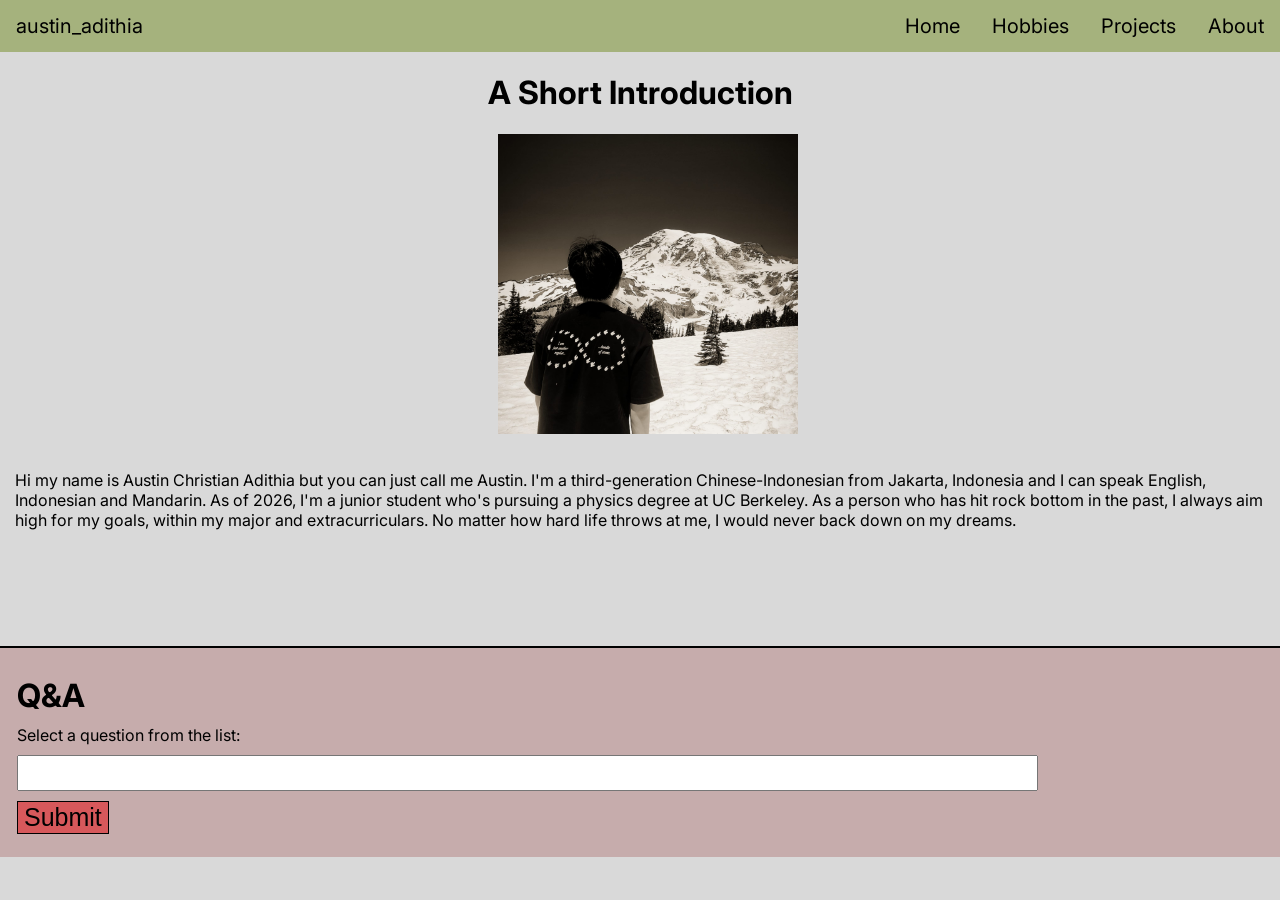
==== about.html @ 789e244f "first commit" ====
<!DOCTYPE html>
<html lang="en">
<head>
    <meta charset="UTF-8">
    <meta name="viewport" content="width=device-width, initial-scale=1.0">
    <title>Depressed Chindo | About</title>
    <link rel="stylesheet" href="style.css">
    <link href='https://fonts.googleapis.com/css?family=Inter' rel='stylesheet'>
    <style>
        body {
            font-family: 'Inter';
            background-color: #d9d9d9;
        }
        #short_introduction {
            display: grid;
            margin-top: 10px;
            width: 100%;
            margin-bottom: 40px;
            align-items: center;
            justify-content: center;
        }

        #short_introduction img {
            margin-left: 15px;
            width: 300px;
            justify-self: center;
        }

        #short_introduction p {
            margin-left: 15px;
            margin-right: 15px;
            
        }
        #q_a {
            border-top: 2px solid black;
            background-color: #c6acac;
            padding: 7px;
            
        }
        #q_a h1 {
            
            margin-left: 10px;
            margin-bottom: 10px;
        }
        #q_a div {
            
            width: 100%;
        }
        #q_a div form {
            margin-left: 10px;
            width: 80%;
        }
        #q_a div form label {
            margin-bottom: 10px;
            width: 50%;
        }

        #question {
            margin-top: 10px;
            margin-bottom: 10px;
            height: 30px;
            width: 100%;
        }
        #qa_submit {
            background-color: #d7585b;
            border: 1px solid black;
            color: black;
            font-size: 25px;
        }
        #qa_submit:hover {
            color: white;
            border: 1px solid white;
        }
        #qa p {
            float: right;
            margin: 0;
        }

        .faq_answer {
            margin-left: 10px;
        }
        
    </style>
    <script>
        document.addEventListener("DOMContentLoaded", () => {
            const question = document.getElementById("q");
            const physics_reason = document.getElementById("physics_reason");
            const religion = document.getElementById("religion");
            const food = document.getElementById("food");
            const year_programming = document.getElementById("year_programming");

           
        });
    </script>
</head>
<body>
    <nav id="nav_bar">
        <a href="index.html" class="left_link">austin_adithia</a>
        <a href="about.html" class="right_link">About</a>
        <a href="projects.html" class="right_link">Projects</a>
        <a href="hobbies.html" class="right_link">Hobbies</a>
        <a href="index.html" class="right_link">Home</a>
    </nav>
    <div>
        <h1 style="text-align: center;">A Short Introduction</h1>
    </div>
    <section id="short_introduction">
        <img src="img/austin_mtrainier.jpeg">
        <br>
        <p>Hi my name is Austin Christian Adithia but you can just call me Austin.
            I'm a third-generation Chinese-Indonesian from Jakarta, Indonesia and I can speak English, Indonesian and Mandarin.
            As of 2026, I'm a junior student who's pursuing a physics degree at UC Berkeley.
            As a person who has hit rock bottom in the past, I always aim high for my goals, within my major and extracurriculars.
            No matter how hard life throws at me, I would never back down on my dreams.
        </p>
    </section>
    <br><br><br>
    <div id="q_a">
        <h1>Q&A</h1>
        <div>
            <form id="q&aForm">
                <label for="question_guide" id="question_guide">Select a question from the list:</label>
                <br>
                <input list="questions" name="question" id="question">
                <datalist id="questions">
                    <option value="Why did I major in physics?">
                    <option value="What's my religion?">
                    <option value="What's my favorite food?">
                    <option value="When did I start learning programming?">
                </datalist>
                <br>
                <input type="submit" id="qa_submit">
            </form>
        </div>
        <!--Hidden Divs-->
    <div id="physics_reason" class="faq_answer">
        <p></p>
    </div> 
    <div id="religion" class="faq_answer">
        <p></p>
    </div>
    <div id="food" class="faq_answer"> 
        <p></p>
    </div>
    <div id="year_programming" class="faq_answer">
        <p></p>
    </div>

    <!--Hidden Divs ends here!!-->
    </div>

</body>
</html>
---- style.css ----
body {
    margin: 0;
}

#nav_bar {
    overflow: hidden;
    background-color: #a5b27d;
    width: 100%;
    margin: 0;
    padding: 0;
}

#nav_bar a {
    padding: 14px 16px;
    text-decoration: none;
    font-size: 20px;
    color: black;
    text-align: center;
    transition: 1s;
}

#nav_bar a:hover {
    background-color:#859066;
}

.left_link {
    float: left;
}

.right_link {
    float: right;
}
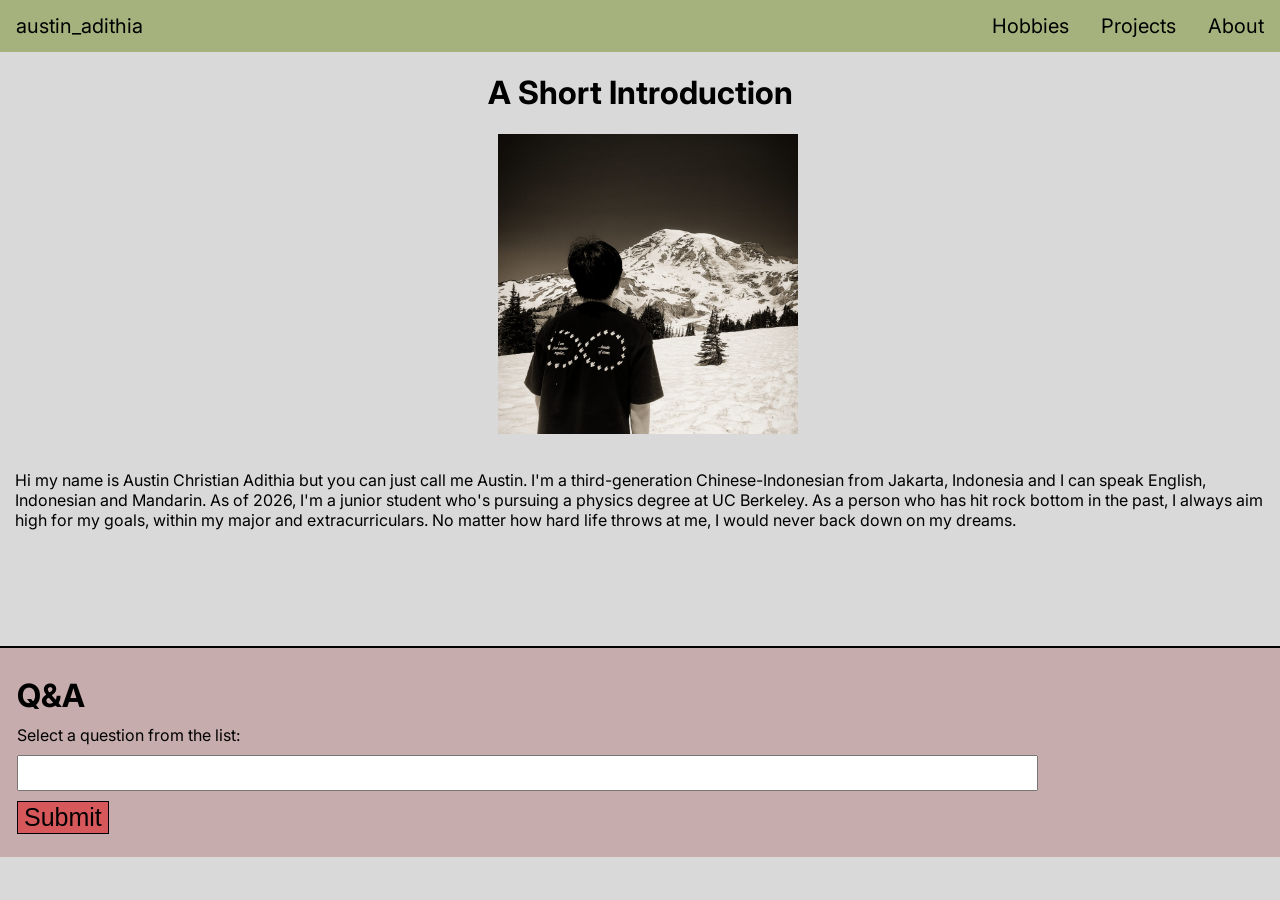
==== commit 35cf70fd: "second commit" ====
--- a/about.html
+++ b/about.html
@@ -99,7 +99,6 @@
         <a href="about.html" class="right_link">About</a>
         <a href="projects.html" class="right_link">Projects</a>
         <a href="hobbies.html" class="right_link">Hobbies</a>
-        <a href="index.html" class="right_link">Home</a>
     </nav>
     <div>
         <h1 style="text-align: center;">A Short Introduction</h1>
